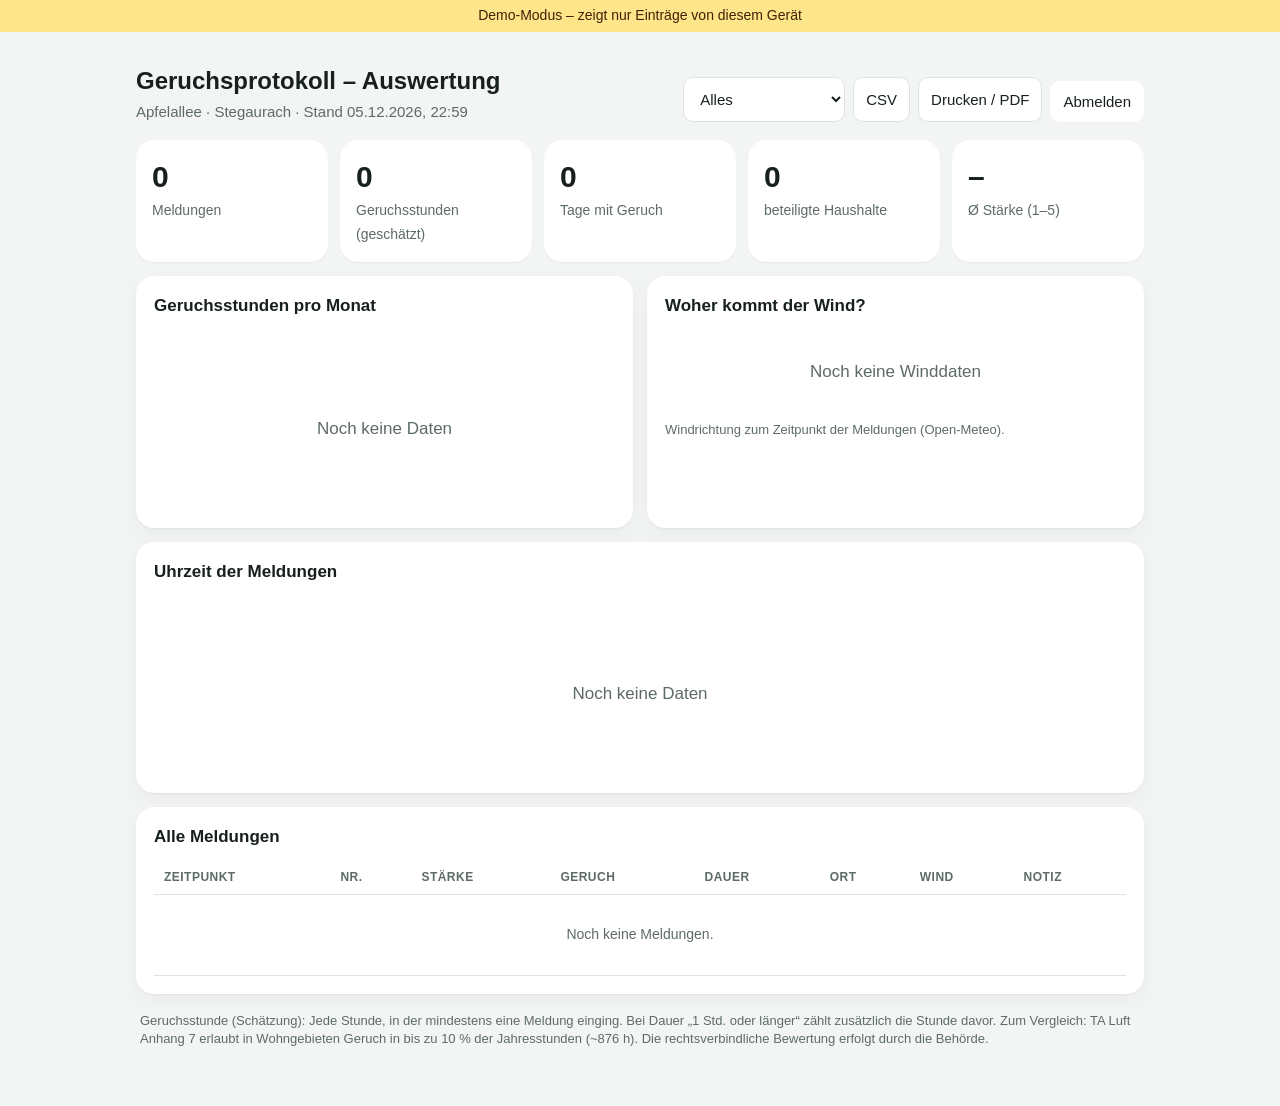
==== admin.html @ 8ebb8c38 "Auswertung (admin), Apps-Script-Backend, README" ====
<!doctype html>
<html lang="de">
<head>
  <meta charset="utf-8">
  <meta name="viewport" content="width=device-width, initial-scale=1">
  <meta name="robots" content="noindex, nofollow">
  <title>Auswertung – Geruchsprotokoll</title>
  <link rel="icon" href="icon.svg" type="image/svg+xml">
  <link rel="stylesheet" href="app.css">
  <link rel="stylesheet" href="admin.css">
</head>
<body>
  <div class="demo-banner" id="demoBanner" hidden>Demo-Modus – zeigt nur Einträge von diesem Gerät</div>

  <main class="view wide" id="viewLogin" hidden>
    <header class="head"><div class="logo">📊</div><h1>Auswertung</h1><p class="sub js-subtitle"></p></header>
    <form class="card" id="loginForm">
      <label class="field"><span>Admin-Code</span><input id="adminCode" autocapitalize="off" autocorrect="off" spellcheck="false" required></label>
      <p class="error" id="loginError" hidden></p>
      <button class="btn primary big" id="loginBtn">Anzeigen</button>
    </form>
  </main>

  <main class="view wide" id="viewDash" hidden>
    <header class="dash-head">
      <div>
        <h1>Geruchsprotokoll – Auswertung</h1>
        <p class="sub"><span class="js-subtitle"></span> · Stand <span id="asOf"></span></p>
      </div>
      <div class="actions no-print">
        <select id="range">
          <option value="30">Letzte 30 Tage</option>
          <option value="90">Letzte 90 Tage</option>
          <option value="365">Letzte 12 Monate</option>
          <option value="0" selected>Alles</option>
        </select>
        <button class="btn small" id="csvBtn">CSV</button>
        <button class="btn small" id="printBtn">Drucken / PDF</button>
        <button class="btn small ghost" id="logoutBtn">Abmelden</button>
      </div>
    </header>

    <section class="kpis" id="kpis"></section>

    <section class="grid2">
      <div class="card"><h2>Geruchsstunden pro Monat</h2><div class="bars" id="monthBars"></div></div>
      <div class="card"><h2>Woher kommt der Wind?</h2><div id="rose"></div><p class="note">Windrichtung zum Zeitpunkt der Meldungen (Open-Meteo).</p></div>
    </section>
    <section class="card"><h2>Uhrzeit der Meldungen</h2><div class="bars hours" id="hourBars"></div></section>

    <section class="card">
      <h2>Alle Meldungen</h2>
      <div class="table-wrap"><table id="table">
        <thead><tr><th>Zeitpunkt</th><th>Nr.</th><th>Stärke</th><th>Geruch</th><th>Dauer</th><th>Ort</th><th>Wind</th><th>Notiz</th></tr></thead>
        <tbody></tbody>
      </table></div>
    </section>

    <p class="note method">
      Geruchsstunde (Schätzung): Jede Stunde, in der mindestens eine Meldung einging. Bei Dauer „1 Std. oder länger“ zählt zusätzlich die Stunde davor.
      Zum Vergleich: TA Luft Anhang 7 erlaubt in Wohngebieten Geruch in bis zu 10 % der Jahresstunden (~876 h). Die rechtsverbindliche Bewertung erfolgt durch die Behörde.
    </p>
  </main>

  <script src="config.js"></script>
  <script src="admin.js"></script>
</body>
</html>
---- app.css ----
:root {
  --bg: #f3f5f4;
  --card: #ffffff;
  --text: #17201d;
  --muted: #5d6b66;
  --line: #dde3e0;
  --accent: #0f766e;
  --accent-ink: #ffffff;
  --radius: 18px;
  --s1: #84cc16;
  --s2: #eab308;
  --s3: #f97316;
  --s4: #ef4444;
  --s5: #9f1239;
}
@media (prefers-color-scheme: dark) {
  :root {
    --bg: #0d1412;
    --card: #17211e;
    --text: #e8efec;
    --muted: #9aaba5;
    --line: #2a3733;
    --accent: #2dd4bf;
    --accent-ink: #062b27;
  }
}
* { box-sizing: border-box; -webkit-tap-highlight-color: transparent; }
html, body { margin: 0; background: var(--bg); color: var(--text); }
body {
  font: 17px/1.4 -apple-system, BlinkMacSystemFont, "Segoe UI", Roboto, Helvetica, Arial, sans-serif;
  min-height: 100vh;
  padding: env(safe-area-inset-top) 0 env(safe-area-inset-bottom);
}
[hidden] { display: none !important; }

.view { max-width: 520px; margin: 0 auto; padding: 16px 16px 40px; }
.demo-banner { background: #fde68a; color: #422006; text-align: center; font-size: 14px; padding: 6px 10px; }

.head { text-align: center; padding: 24px 0 12px; }
.head.compact { padding: 12px 0 4px; }
.head h1 { margin: 0; font-size: 26px; letter-spacing: -0.02em; }
.head.compact h1 { font-size: 21px; }
.sub { margin: 4px 0 0; color: var(--muted); font-size: 15px; }
.logo { font-size: 52px; line-height: 1; margin-bottom: 8px; }

.card { background: var(--card); border-radius: var(--radius); padding: 18px; margin-top: 14px; box-shadow: 0 1px 2px rgba(0,0,0,.05), 0 6px 20px rgba(0,0,0,.04); }
.lead { margin: 0 0 14px; color: var(--muted); }
.hint { text-align: center; color: var(--muted); font-size: 14px; margin: 18px 8px; }

.field { display: block; margin: 12px 0; }
.field span { display: block; font-size: 14px; font-weight: 600; margin-bottom: 6px; }
.field em { font-weight: 400; color: var(--muted); font-style: normal; }
.field input {
  width: 100%; font: inherit; font-size: 18px; padding: 14px; border-radius: 12px;
  border: 1.5px solid var(--line); background: var(--bg); color: var(--text); outline: none;
}
.field input:focus { border-color: var(--accent); }

.btn { font: inherit; border: 0; border-radius: 14px; padding: 14px 18px; cursor: pointer; width: 100%; }
.btn.big { font-size: 19px; font-weight: 700; padding: 18px; margin-top: 8px; }
.btn.primary { background: var(--accent); color: var(--accent-ink); }
.btn.primary:disabled { opacity: .6; }
.btn.ghost { background: transparent; color: var(--muted); margin-top: 4px; }
.link { font: inherit; background: none; border: 0; color: var(--accent); padding: 0; cursor: pointer; text-decoration: underline; text-underline-offset: 2px; }
.error { color: #dc2626; font-weight: 600; margin: 8px 0 0; }

.q { margin: 0 0 14px; text-align: center; font-size: 24px; line-height: 1.2; }
.q small { font-size: 16px; color: var(--muted); font-weight: 500; }

.strengths { display: grid; gap: 10px; }
.strength {
  display: flex; align-items: center; gap: 14px; width: 100%;
  font: inherit; font-size: 19px; font-weight: 700; text-align: left;
  border: 2px solid transparent; border-radius: 16px; padding: 14px 16px; cursor: pointer;
  background: color-mix(in srgb, var(--c) 16%, var(--card)); color: var(--text);
  transition: transform .08s ease, border-color .15s ease, background .15s ease;
}
.strength:active { transform: scale(.98); }
.strength .emo { font-size: 32px; line-height: 1; width: 40px; text-align: center; }
.strength .bar { margin-left: auto; display: flex; gap: 3px; }
.strength .bar i { width: 6px; height: 18px; border-radius: 3px; background: var(--c); opacity: .25; }
.strength .bar i.on { opacity: 1; }
.strength.sel { border-color: var(--c); background: color-mix(in srgb, var(--c) 30%, var(--card)); }
.strengths.has-sel .strength:not(.sel) { opacity: .55; }

.details { animation: up .2s ease; }
@keyframes up { from { transform: translateY(12px); opacity: 0; } to { transform: none; opacity: 1; } }
.chip-group { margin-bottom: 14px; }
.chip-label { display: block; font-size: 14px; font-weight: 600; margin-bottom: 8px; }
.chips { display: flex; flex-wrap: wrap; gap: 8px; }
.chip {
  font: inherit; font-size: 16px; padding: 10px 14px; border-radius: 999px; cursor: pointer;
  border: 1.5px solid var(--line); background: var(--bg); color: var(--text);
}
.chip.sel { background: var(--accent); border-color: var(--accent); color: var(--accent-ink); font-weight: 600; }

.history { margin-top: 22px; padding: 0 4px; }
.history h3 { font-size: 15px; color: var(--muted); margin: 0 0 8px; font-weight: 600; }
.history ul { list-style: none; margin: 0; padding: 0; }
.history li { display: flex; gap: 10px; align-items: center; padding: 10px 0; border-bottom: 1px solid var(--line); font-size: 15px; }
.history li .dot { width: 10px; height: 10px; border-radius: 50%; flex: none; }
.history li .st { margin-left: auto; color: var(--muted); font-size: 13px; white-space: nowrap; }

.done { min-height: 100vh; display: flex; align-items: center; }
.done-inner { text-align: center; width: 100%; }
.check {
  width: 104px; height: 104px; margin: 0 auto 18px; border-radius: 50%;
  display: grid; place-items: center; font-size: 56px; font-weight: 800;
  background: var(--accent); color: var(--accent-ink); animation: pop .35s cubic-bezier(.2,1.6,.4,1);
}
.check.wait { background: #f59e0b; color: #fff; }
@keyframes pop { from { transform: scale(.4); opacity: 0; } to { transform: none; opacity: 1; } }
.done h2 { font-size: 28px; margin: 0 0 6px; }
.done p { color: var(--muted); margin: 4px 0; }
.done .wind { font-size: 15px; margin-bottom: 26px; }
---- admin.css ----
.view.wide { max-width: 1040px; }
.dash-head { display: flex; flex-wrap: wrap; gap: 12px; align-items: flex-end; justify-content: space-between; padding: 16px 0 4px; }
.dash-head h1 { margin: 0; font-size: 24px; }
.actions { display: flex; gap: 8px; flex-wrap: wrap; }
.actions select, .btn.small { font: inherit; font-size: 15px; padding: 9px 12px; border-radius: 10px; border: 1.5px solid var(--line); background: var(--card); color: var(--text); width: auto; }
.btn.small.ghost { border-color: transparent; }

.kpis { display: grid; grid-template-columns: repeat(auto-fit, minmax(160px, 1fr)); gap: 12px; margin-top: 14px; }
.kpi { background: var(--card); border-radius: var(--radius); padding: 16px; box-shadow: 0 1px 2px rgba(0,0,0,.05); }
.kpi b { display: block; font-size: 30px; letter-spacing: -0.02em; }
.kpi span { color: var(--muted); font-size: 14px; }

.grid2 { display: grid; grid-template-columns: 1fr 1fr; gap: 14px; }
@media (max-width: 760px) { .grid2 { grid-template-columns: 1fr; } }
.card h2 { margin: 0 0 12px; font-size: 17px; }
.note { color: var(--muted); font-size: 13px; margin: 8px 0 0; }
.method { margin: 18px 4px; }

.bars { display: flex; align-items: flex-end; gap: 6px; height: 180px; padding-top: 18px; }
.bars .b { flex: 1; display: flex; flex-direction: column; align-items: center; justify-content: flex-end; height: 100%; min-width: 0; }
.bars .b i { display: block; width: 100%; max-width: 46px; background: var(--accent); border-radius: 6px 6px 2px 2px; min-height: 2px; }
.bars .b em { font-style: normal; font-size: 12px; font-weight: 700; margin-bottom: 3px; }
.bars .b small { font-size: 11px; color: var(--muted); margin-top: 4px; white-space: nowrap; }
.bars.hours { gap: 3px; }
.bars.hours .b em { font-size: 10px; }
.empty { color: var(--muted); padding: 30px 0; text-align: center; width: 100%; align-self: center; }

#rose svg { width: 100%; max-width: 260px; display: block; margin: 0 auto; }

.table-wrap { overflow-x: auto; }
table { width: 100%; border-collapse: collapse; font-size: 14px; }
th, td { text-align: left; padding: 8px 10px; border-bottom: 1px solid var(--line); vertical-align: top; }
th { font-size: 12px; text-transform: uppercase; letter-spacing: .04em; color: var(--muted); }
td .pill { display: inline-block; min-width: 22px; text-align: center; border-radius: 6px; padding: 1px 6px; color: #fff; font-weight: 700; }

@media print {
  body { background: #fff; color: #000; font-size: 12px; }
  .no-print, .demo-banner { display: none !important; }
  .card, .kpi { box-shadow: none; border: 1px solid #ccc; break-inside: avoid; }
  .view.wide { max-width: none; padding: 0; }
}
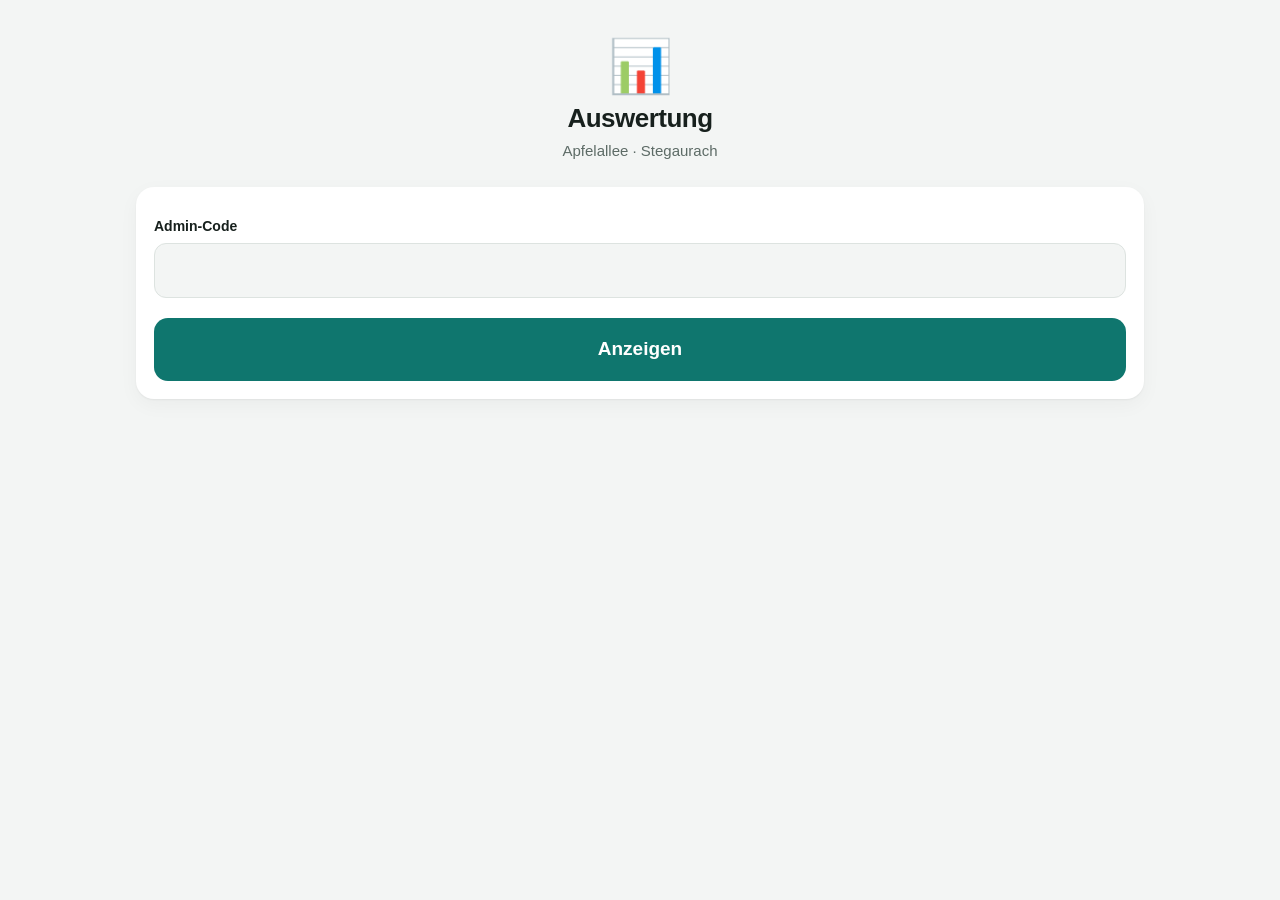
==== commit ee52b939: "Auswertung: Nebel/Sichtweite erfassen und mit Geruchsstärke vergleichen" ====
--- a/admin.html
+++ b/admin.html
@@ -47,6 +47,11 @@
       <div class="card"><h2>Woher kommt der Wind?</h2><div id="rose"></div><p class="note">Windrichtung zum Zeitpunkt der Meldungen (Open-Meteo).</p></div>
     </section>
     <section class="card"><h2>Uhrzeit der Meldungen</h2><div class="bars hours" id="hourBars"></div></section>
+    <section class="card">
+      <h2>Nebel und Geruchsstärke</h2>
+      <div id="fogTable"></div>
+      <p class="note">Nebel = Sichtweite unter 1 km oder Wettercode 45/48, Dunst = 1–5 km (Open-Meteo-Modelldaten, keine Messung vor Ort). Es werden nur Zeiten mit Meldungen verglichen; ein Rückschluss auf die Ursache ist damit nicht möglich.</p>
+    </section>
 
     <section class="card">
       <h2>Alle Meldungen</h2>
